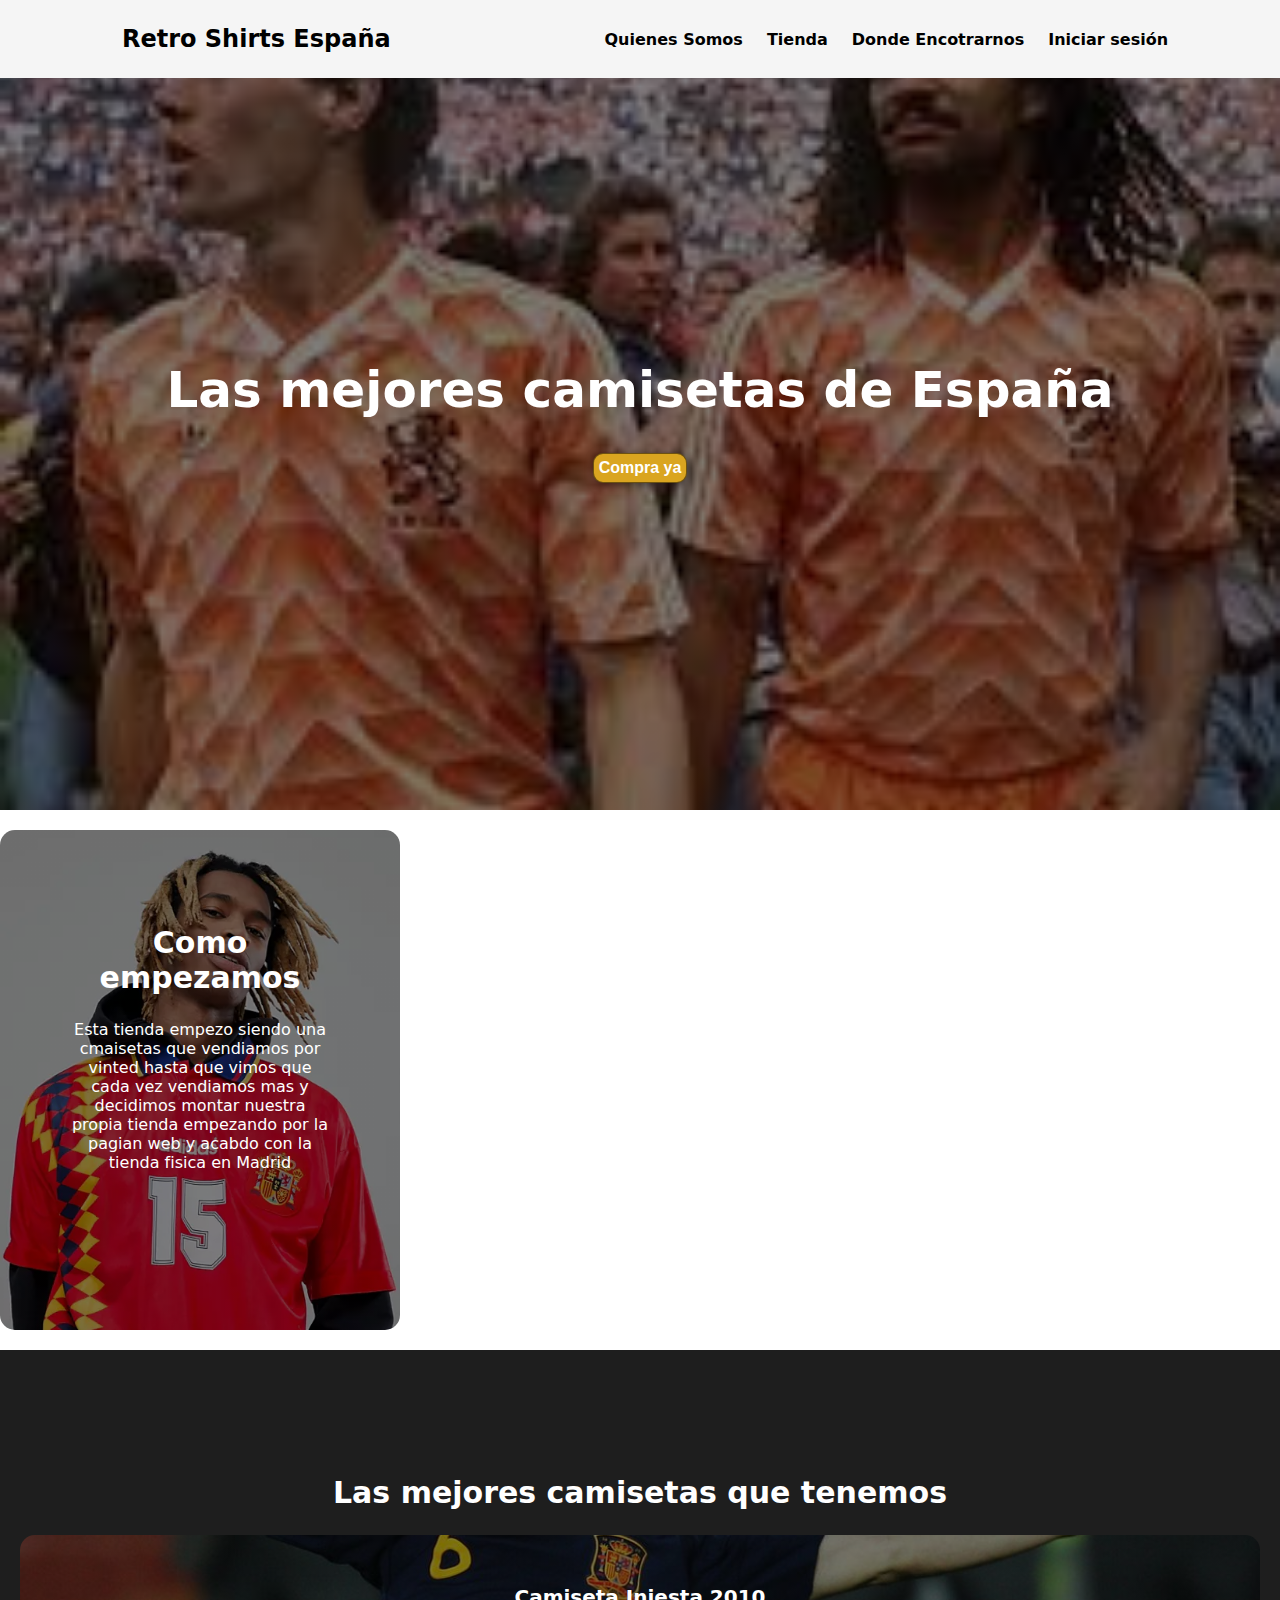
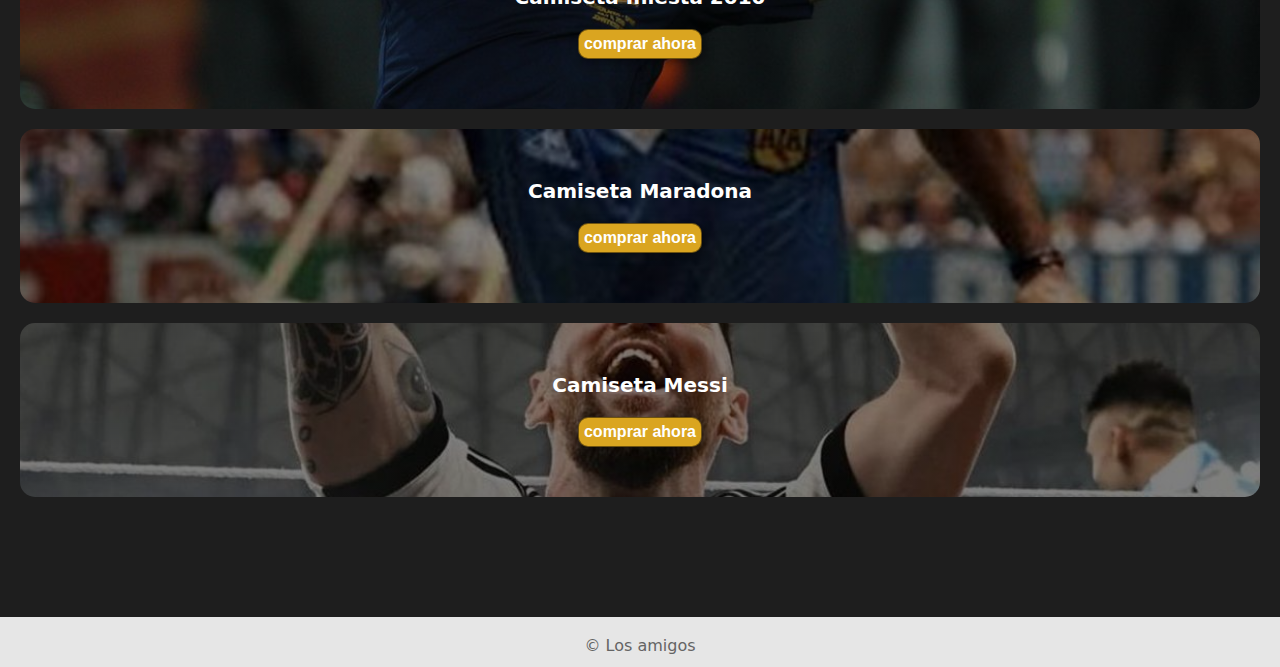
==== index.html @ c96a36a7 "primer comit" ====
<!DOCTYPE html>
<html lang="es">
<head>
    <meta charset="UTF-8">
    <meta name="viewport" content="width=device-width, initial-scale=1.0">
    <title>Los amigos</title>
    <link rel="stylesheet" href="style.css">
</head>

<body>
    <header>
        <div class="container">
            <p class="logo"><a href="index.html">Retro Shirts España</a></p>
            <nav>
                <a href="quienes_somos.html">Quienes Somos</a>
                <a href="tienda.html">Tienda</a>
                <a href="donde_encontranos.html">Donde Encotrarnos</a>
                <a href="formulario.html">Iniciar sesión</a>
                
            </nav>
        </div>
    </header>
   
    <section id="hero">
        
            <h1 class="h1" >Las mejores camisetas de España</h1>
        
        <a href="tienda.html"><button>Compra ya</button></a>
    </section>
   
    <section id="como_empezamos">
        <div class="container">  
            <div class="imagen_como_empezamos"></div>
            <h2>Como empezamos</h2>
            <p> Esta tienda empezo siendo una cmaisetas que vendiamos por vinted hasta que vimos que cada vez vendiamos mas y decidimos montar nuestra propia tienda empezando por la pagian web y acabdo con la tienda fisica en Madrid</p>
        </div> 
    </section>

    <section id="las_mejores_camisetas">
    <div class="container">
        <h2>Las mejores camisetas que tenemos</h2>
           <div class="camisetas_importantes_pc">
            <div class="camisetas">
                <div class="camisetas_importantes">
                    <h3>Camiseta Iniesta 2010</h3>
                    <p> Esta es la camiseta de el mundial de iniesta de 2010, con la que metio el gol que hizo a españa campeona</p>
                    <a href="tienda.html"><button>comprar ahora</button></a>
                </div>
                <div class="camisetas_importantes">
                    <h3>Camiseta Maradona</h3>
                    <p>Esta es la camiseta de Maradona con la uqe gana su primer mundial</p>
                    <a href="tienda.html"><button>comprar ahora</button></a>
                </div>
                <div class="camisetas_importantes">
                    <h3>Camiseta Messi</h3>
                    <p>Esta camiseta es con la que messi gana el mundial</p>
                    <a href="tienda.html"><button>comprar ahora</button></a>
                </div>
            </div>
        </div> 
    </div>
    </section>
    <footer>
        <div class="container">
            <p>&copy; Los amigos</p>
        </div>
    </footer>
</body>
</html>
---- style.css ----
*{
    box-sizing: border-box;
}


body{
    font-family: system-ui, -apple-system, BlinkMacSystemFont, 'Segoe UI', Roboto, Oxygen, Ubuntu, Cantarell, 'Open Sans', 'Helvetica Neue', sans-serif;
    margin: 0;
}




h1{
    font-size: 50px
}
h2{
    font-size: 30px;
}
h3{
    font-size: 20px;
}

button{
    font-size: 1em;
    font-weight: bold;
    padding: 5px 5px;
    border-radius: 10px;
    border: 1px solid rgba(0,0,0,0.5);
    box-shadow: 2px 2px 10px rgba(0,0,0,0.5);
    color: white;
    background-color: goldenrod;
}

button:hover{
    background-color: rgb(161, 123, 24);
}
.container{
    max-width: 1400px;
    margin: auto;
}
header{
    background-color: rgb(245, 245, 245);
}
header .logo{
    margin: 0;
    padding: 25px 30px;
    font-weight: bold;
    color: goldenrod;
    font-size: 1.5em;
}
header .container{
    display: flex;
    flex-direction: column;
    align-items: center;
}
header nav{
    display: flex;
    flex-direction: column;
    text-align: center;
    padding-bottom: 25px;
}

header a{
    padding: 5px 12px;
    text-decoration: none;
    font-weight: bold;
    color: black;
}

header a:hover{
    color: goldenrod
}

#hero{
    display: flex;
    align-items: center;
    justify-content: center;
    text-align: center;
    flex-direction: column;
    height: 90vh;
    color: white;
    background-image: linear-gradient(
        0deg,
        rgba(0,0,0,0.5),
        rgba(0,0,0,0.5)
    )
    ,url(imagenes/descarga.jpeg);
    background-repeat: no-repeat;
    background-size: cover;
    background-position: center center;
}

#hero h1{
    color: white;
}


#como_empezamos .container{
    text-align: center;
    padding: 200px 12px;

}

#las_mejores_camisetas{
    background-color: rgba(30,30,30,30);
    color: white;
    text-align: center;
}

#las_mejores_camisetas .container{
    padding: 100px 0px;
}

#las_mejores_camisetas h3{
    margin-top: 0;
}

#las_mejores_camisetas p{
    display: none;
}

.camisetas_importantes:first-child{
    background-image: linear-gradient(
        0deg,
        rgba(0,0,0,0.5),
        rgba(0,0,0,0.5)
    )
    ,url(imagenes/andres-iniesta-of-spain-celebrates-at-the-final-whistle-news-photo-1594194695.jpg);
    background-repeat: no-repeat;
    background-size: cover;
    background-position: center center;
    padding: 50px;
    margin: 20px;
    border-radius: 15px;
    background-size: cover;
}

.camisetas_importantes:nth-child(2){
        background-image: linear-gradient(
        0deg,
        rgba(0,0,0,0.5),
        rgba(0,0,0,0.5)
    )
    ,url(imagenes/maradona\ bn.jpg);
    background-repeat: no-repeat;
    background-size: cover;
    background-position: center center;
    padding: 50px;
    margin: 20px;
    border-radius: 15px;
    background-size: cover;
}

.camisetas_importantes:nth-child(3){
        background-image: linear-gradient(
        0deg,
        rgba(0,0,0,0.5),
        rgba(0,0,0,0.5)
    )
    ,url(imagenes/messi\ bn.jpg);
    background-repeat: no-repeat;
    background-size: cover;
    background-position: center center;
    padding: 50px;
    margin: 20px;
    border-radius: 15px;
    background-size: cover;
}
footer{
    background-color: rgb(230, 230, 230);
    }
footer p{
        margin: 0;
        padding: 12px;
        color: rgb(100, 100, 100);
 }
footer .container{
        height: 50px;
        display: flex;
        justify-content: center;
        align-items: flex-end;
    
}

@media (min-width: 720px){
    header{
        position: fixed;
        width: 100%;
    }

    header .container{
        flex-direction: row;
        justify-content: space-around;
    }

    header nav{
        flex-direction: row;
        padding-bottom: 0;
        padding-right: 20px;

    }

    #como_empezamos .container h2{
        color: white
    }

    #como_empezamos .container p{
        color: white
    }
    #como_empezamos .container{
        
        background-image: linear-gradient(
            0deg,
            rgba(0,0,0,0.5),
            rgba(0,0,0,0.5)
        ), url("imagenes/seleccion\ española.webp");
        background-size: cover;
        background-position: center center;
        height: 500px;
        width: 400px;
        padding: 70px;
        margin: 20px 0px;
        border-radius: 15px;
    }
    #camisetas_importantes .camisetas_importantes_pc{
        display: flex;
        justify-content: center; 
    }
    #camisetas_importantes p{
        display: block;
        margin-bottom: 30px;
    }
    #camisetas_importantes h3{
        margin-top: 0;
    }
    #camisetas_importantes .camisetas_importantes_pc{
        padding: 150px;
        margin: 0px 20px;
    }
}
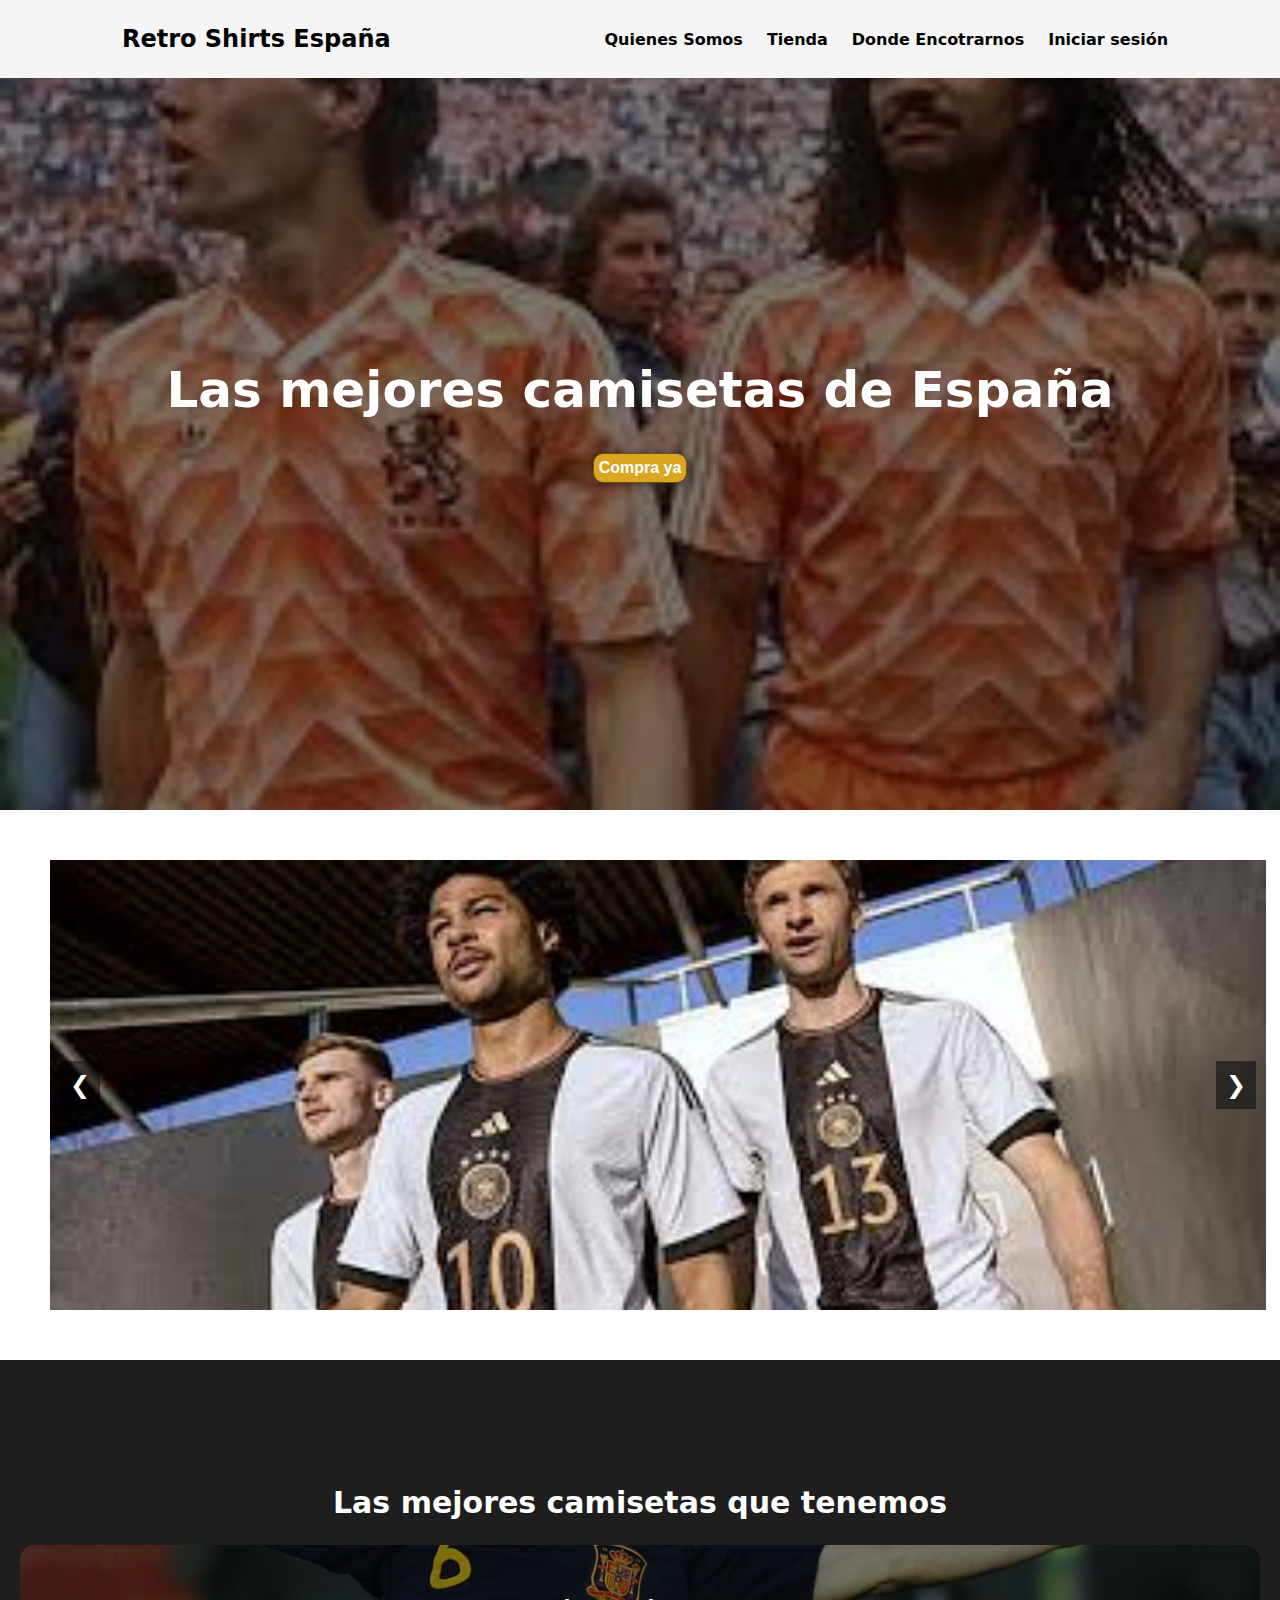
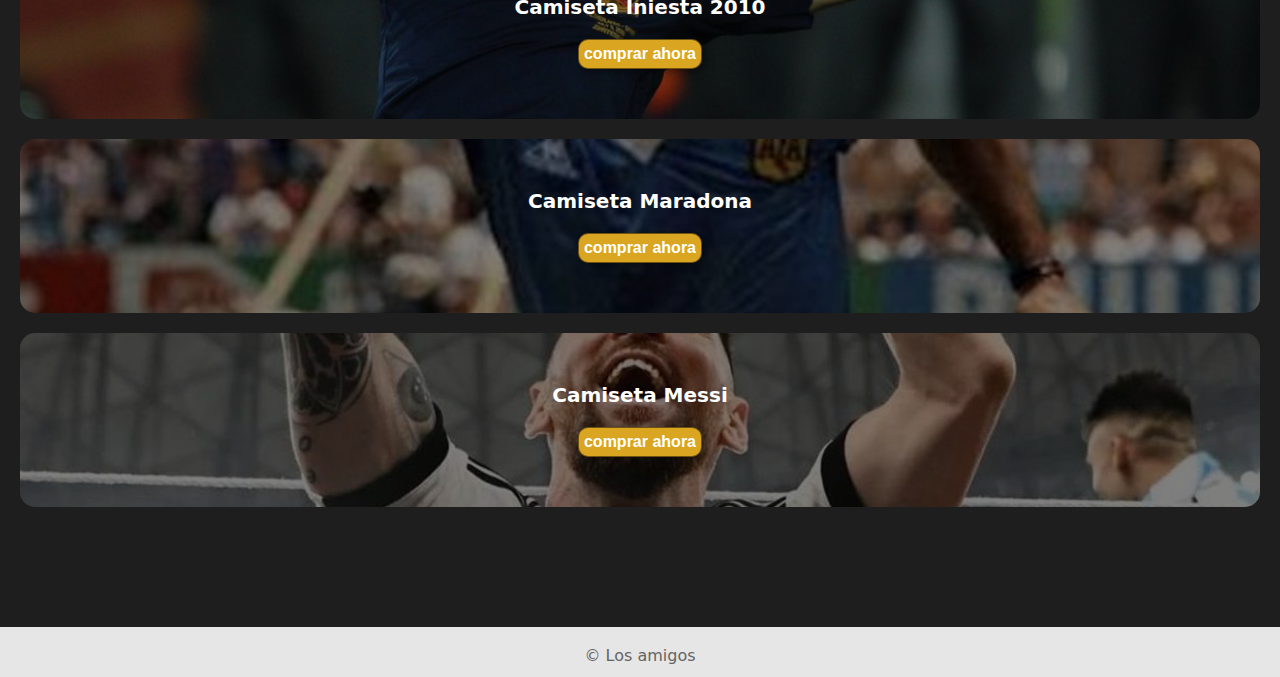
==== commit 898123f9: "update" ====
--- a/index.html
+++ b/index.html
@@ -28,12 +28,26 @@
         <a href="tienda.html"><button>Compra ya</button></a>
     </section>
    
-    <section id="como_empezamos">
-        <div class="container">  
-            <div class="imagen_como_empezamos"></div>
-            <h2>Como empezamos</h2>
-            <p> Esta tienda empezo siendo una cmaisetas que vendiamos por vinted hasta que vimos que cada vez vendiamos mas y decidimos montar nuestra propia tienda empezando por la pagian web y acabdo con la tienda fisica en Madrid</p>
-        </div> 
+    <section id="slider_continer">
+        <div class="container">
+            <div class="slider">
+                <div class="slides">
+                
+                  <div class="slide" id="slide1">
+                    <img src="./imagenes/alemania.jpeg" alt="Image 1">
+                  </div>
+                  <div class="slide" id="slide2">
+                    <img src="./imagenes/betis.jpeg" alt="Image 2">
+                  </div>
+                  <div class="slide" id="slide3">
+                    <img src="./imagenes/Holanda.jpeg" alt="Image 3">
+                  </div>
+                  
+                </div>
+                <a class="prev" onclick="moveSlide(-1)">&#10094;</a>
+                <a class="next" onclick="moveSlide(1)">&#10095;</a>
+              </div>
+        </div>
     </section>
 
     <section id="las_mejores_camisetas">
@@ -65,5 +79,6 @@
             <p>&copy; Los amigos</p>
         </div>
     </footer>
+    <script src="index.js"></script>
 </body>
 </html>--- a/style.css
+++ b/style.css
@@ -95,12 +95,63 @@
     color: white;
 }
 
-
-#como_empezamos .container{
-    text-align: center;
-    padding: 200px 12px;
-
-}
+#slider_continer .container{
+    margin: 50px;
+}
+.slider {
+    position: relative;
+    width: 95vw; 
+    overflow: hidden;
+  }
+  
+ 
+  .slides {
+    display: flex;
+    transition: transform 0.5s ease-in-out;
+  }
+  
+ 
+  .slide {
+    width: 100%;
+    flex: 0 0 auto; 
+  }
+  
+  
+  .slide img {
+    width: 100%;
+    height: auto; 
+    object-fit: cover; 
+    background-size: cover;
+  }
+  
+
+  .prev, .next {
+    cursor: pointer;
+    position: absolute;
+    top: 50%;
+    transform: translateY(-50%);
+    color: white;
+    font-size: 24px;
+    background-color: rgba(0,0,0,0.5);
+    padding: 10px;
+    z-index: 100;
+  }
+  
+
+  .prev {
+    left: 10px;
+  }
+  
+  .next {
+    right: 10px;
+  }
+  
+
+  .slider {
+    height: 50vh; /
+  }
+  
+
 
 #las_mejores_camisetas{
     background-color: rgba(30,30,30,30);
